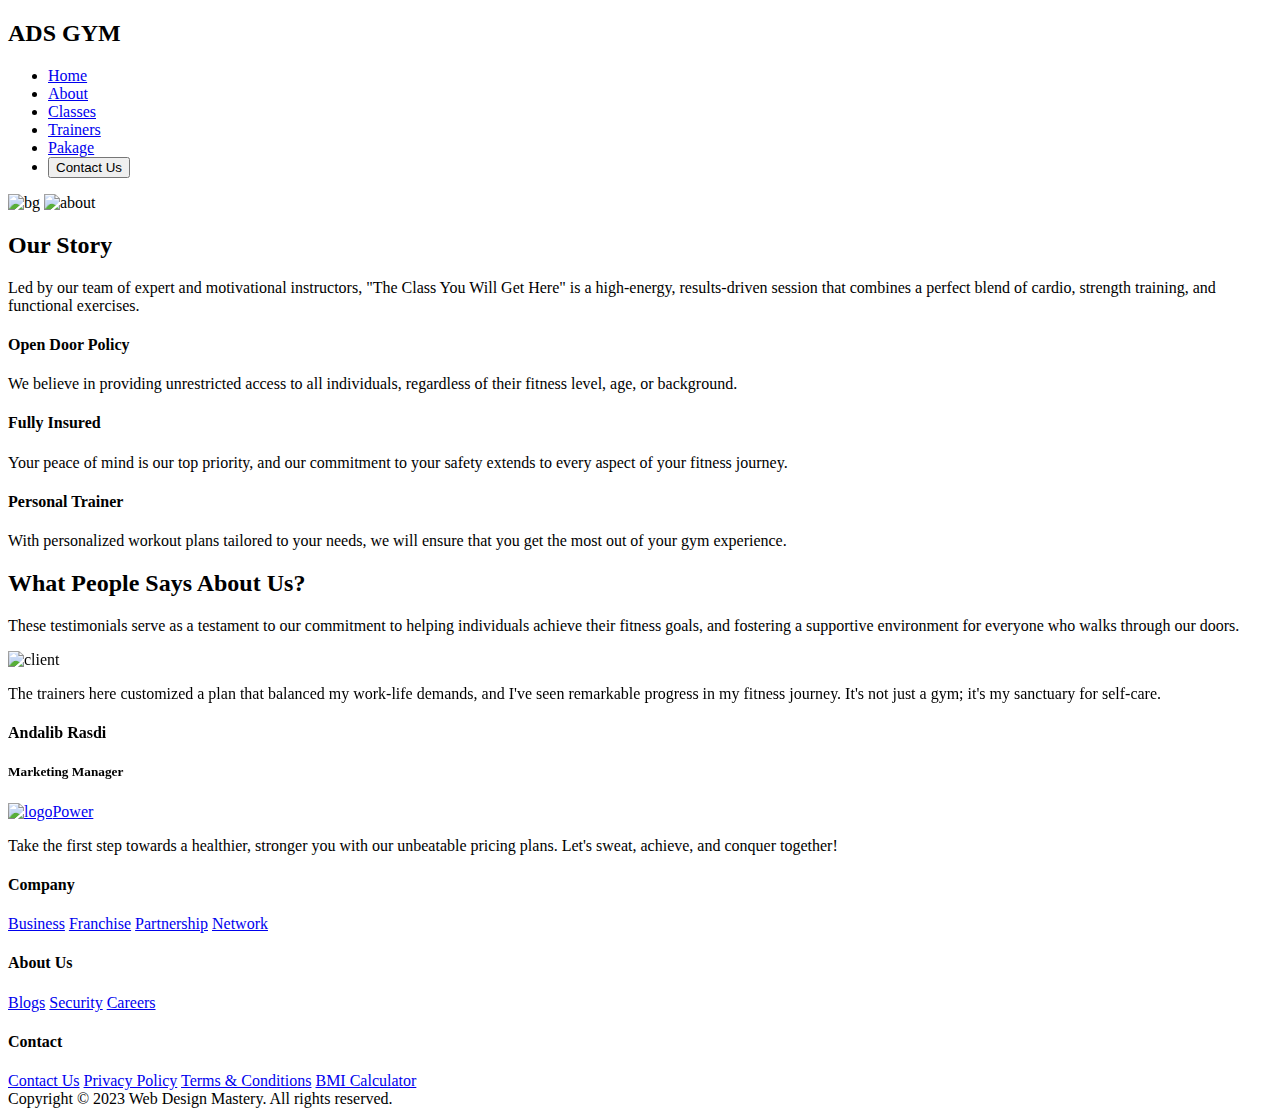
==== about.html @ 4ae9b19a "Add files via upload" ====
<!DOCTYPE html>
<html lang="en">
  <head>
    <meta charset="UTF-8" />
    <meta name="viewport" content="width=device-width, initial-scale=1.0" />
    <link
      href="https://cdn.jsdelivr.net/npm/remixicon@3.5.0/fonts/remixicon.css"
      rel="stylesheet"
    />
    <link
      rel="stylesheet"
      href="https://cdn.jsdelivr.net/npm/swiper@10/swiper-bundle.min.css"
    />
    <link rel="stylesheet" href="styles.css" />
    <title>Web Design Mastery | Power</title>
  </head>
  <body>
    <header class="header">
      <nav>
        <div class="nav__header">
          <div class="nav__logo">
            <h2>ADS GYM</h2>
          </div>
          <div class="nav__menu__btn" id="menu-btn">
            <span><i class="ri-menu-line"></i></span>
          </div>
        </div>
        <ul class="nav__links" id="nav-links">
          <li class="link"><a href="index.html">Home</a></li>
          <li class="link"><a href="about.html">About</a></li>
          <li class="link"><a href="classes.html">Classes</a></li>
          <li class="link"><a href="trainers.html">Trainers</a></li>
          <li class="link"><a href="pricing.html">Pakage</a></li>
          <li class="link"><button class="btn">Contact Us</button></li>
        </ul>
      </nav>
    <section class="section__container about__container" id="about">
      <div class="about__image">
        <img class="about__bg" src="assets/dot-bg.png" alt="bg" />
        <img src="assets/about.png" alt="about" />
      </div>
      <div class="about__content">
        <h2 class="section__header">Our Story</h2>
        <p class="section__description">
          Led by our team of expert and motivational instructors, "The Class You
          Will Get Here" is a high-energy, results-driven session that combines
          a perfect blend of cardio, strength training, and functional
          exercises.
        </p>
        <div class="about__grid">
          <div class="about__card">
            <span><i class="ri-open-arm-line"></i></span>
            <div>
              <h4>Open Door Policy</h4>
              <p>
                We believe in providing unrestricted access to all individuals,
                regardless of their fitness level, age, or background.
              </p>
            </div>
          </div>
          <div class="about__card">
            <span><i class="ri-shield-cross-line"></i></span>
            <div>
              <h4>Fully Insured</h4>
              <p>
                Your peace of mind is our top priority, and our commitment to
                your safety extends to every aspect of your fitness journey.
              </p>
            </div>
          </div>
          <div class="about__card">
            <span><i class="ri-p2p-line"></i></span>
            <div>
              <h4>Personal Trainer</h4>
              <p>
                With personalized workout plans tailored to your needs, we will
                ensure that you get the most out of your gym experience.
              </p>
            </div>
          </div>
        </div>
      </div>
    </section>

  </header>
  <section class="section__container client__container" id="client">
    <h2 class="section__header">What People Says About Us?</h2>
    <p class="section__description">
      These testimonials serve as a testament to our commitment to helping
      individuals achieve their fitness goals, and fostering a supportive
      environment for everyone who walks through our doors.
    </p>
    <div class="swiper">
      <div class="swiper-wrapper">
        <!-- Slides -->
        <div class="swiper-slide">
          <div class="client__card">
            <img src="assets/IMG_5374.jpg" alt="client"/>
            <div class="client__ratings">
              <span><i class="ri-star-fill"></i></span>
              <span><i class="ri-star-fill"></i></span>
              <span><i class="ri-star-fill"></i></span>
              <span><i class="ri-star-fill"></i></span>
              <span><i class="ri-star-line"></i></span>
            </div>
            <p>
              The trainers here customized a plan that balanced my work-life
              demands, and I've seen remarkable progress in my fitness
              journey. It's not just a gym; it's my sanctuary for self-care.
            </p>
            <h4>Andalib Rasdi</h4>
            <h5>Marketing Manager</h5>
          </div>
        </div>
        <div class="swiper-slide">
          <div class="client__card">
            <img src="assets/Picsart_23-02-26_22-36-34-573[308].jpg" alt="client" />
            <div class="client__ratings">
              <span><i class="ri-star-fill"></i></span>
              <span><i class="ri-star-fill"></i></span>
              <span><i class="ri-star-fill"></i></span>
              <span><i class="ri-star-fill"></i></span>
              <span><i class="ri-star-half-fill"></i></span>
            </div>
            <p>
              The trainers' expertise and the gym's commitment to cleanliness
              during these times have made it a safe haven for me to maintain
              my health and de-stress.
            </p>
            <h4>Delowar Husain</h4>
            <h5>Marketing Manager</h5>
          </div>
        </div>
        <div class="swiper-slide">
          <div class="client__card">
            <img src="assets/sohag.jpg" alt="client" />
            <div class="client__ratings">
              <span><i class="ri-star-fill"></i></span>
              <span><i class="ri-star-fill"></i></span>
              <span><i class="ri-star-fill"></i></span>
              <span><i class="ri-star-half-fill"></i></span>
              <span><i class="ri-star-line"></i></span>
            </div>
            <p>
              The variety of classes and the supportive community have kept me
              motivated. I've shed pounds, gained confidence, and found a new
              level of energy to inspire my students.
            </p>
            <h4>Sohag Ali</h4>
            <h5>Marketing Manager</h5>
          </div>
        </div>
        <div class="swiper-slide">
          <div class="client__card">
            <img src="assets" alt="client" />
            <div class="client__ratings">
              <span><i class="ri-star-fill"></i></span>
              <span><i class="ri-star-fill"></i></span>
              <span><i class="ri-star-fill"></i></span>
              <span><i class="ri-star-fill"></i></span>
              <span><i class="ri-star-fill"></i></span>
            </div>
            <p>
              This gym's 24/7 access has been a lifesaver. Whether it's a
              late-night workout or an early morning session, the convenience
              here is unbeatable.
            </p>
            <h4>Sal Sabily Sifath</h4>
            <h5>Entrepreneur</h5>
          </div>
        </div>
      </div>
    </div>
  </section>
    <footer class="footer">
      <div class="section__container footer__container">
        <div class="footer__col">
          <div class="footer__logo">
            <a href="#"><img src="assets/logo.png" alt="logo" />Power</a>
          </div>
          <p>
            Take the first step towards a healthier, stronger you with our
            unbeatable pricing plans. Let's sweat, achieve, and conquer
            together!
          </p>
          <div class="footer__socials">
            <a href="#"><i class="ri-facebook-fill"></i></a>
            <a href="#"><i class="ri-instagram-line"></i></a>
            <a href="#"><i class="ri-twitter-fill"></i></a>
          </div>
        </div>
        <div class="footer__col">
          <h4>Company</h4>
          <div class="footer__links">
            <a href="#">Business</a>
            <a href="#">Franchise</a>
            <a href="#">Partnership</a>
            <a href="#">Network</a>
          </div>
        </div>
        <div class="footer__col">
          <h4>About Us</h4>
          <div class="footer__links">
            <a href="#">Blogs</a>
            <a href="#">Security</a>
            <a href="#">Careers</a>
          </div>
        </div>
        <div class="footer__col">
          <h4>Contact</h4>
          <div class="footer__links">
            <a href="#">Contact Us</a>
            <a href="#">Privacy Policy</a>
            <a href="#">Terms & Conditions</a>
            <a href="#">BMI Calculator</a>
          </div>
        </div>
      </div>
      <div class="footer__bar">
        Copyright © 2023 Web Design Mastery. All rights reserved.
      </div>
    </footer>

    <script src="https://unpkg.com/scrollreveal"></script>
    <script src="https://cdn.jsdelivr.net/npm/swiper@10/swiper-bundle.min.js"></script>
    <script src="main.js"></script>
  </body>
</html>
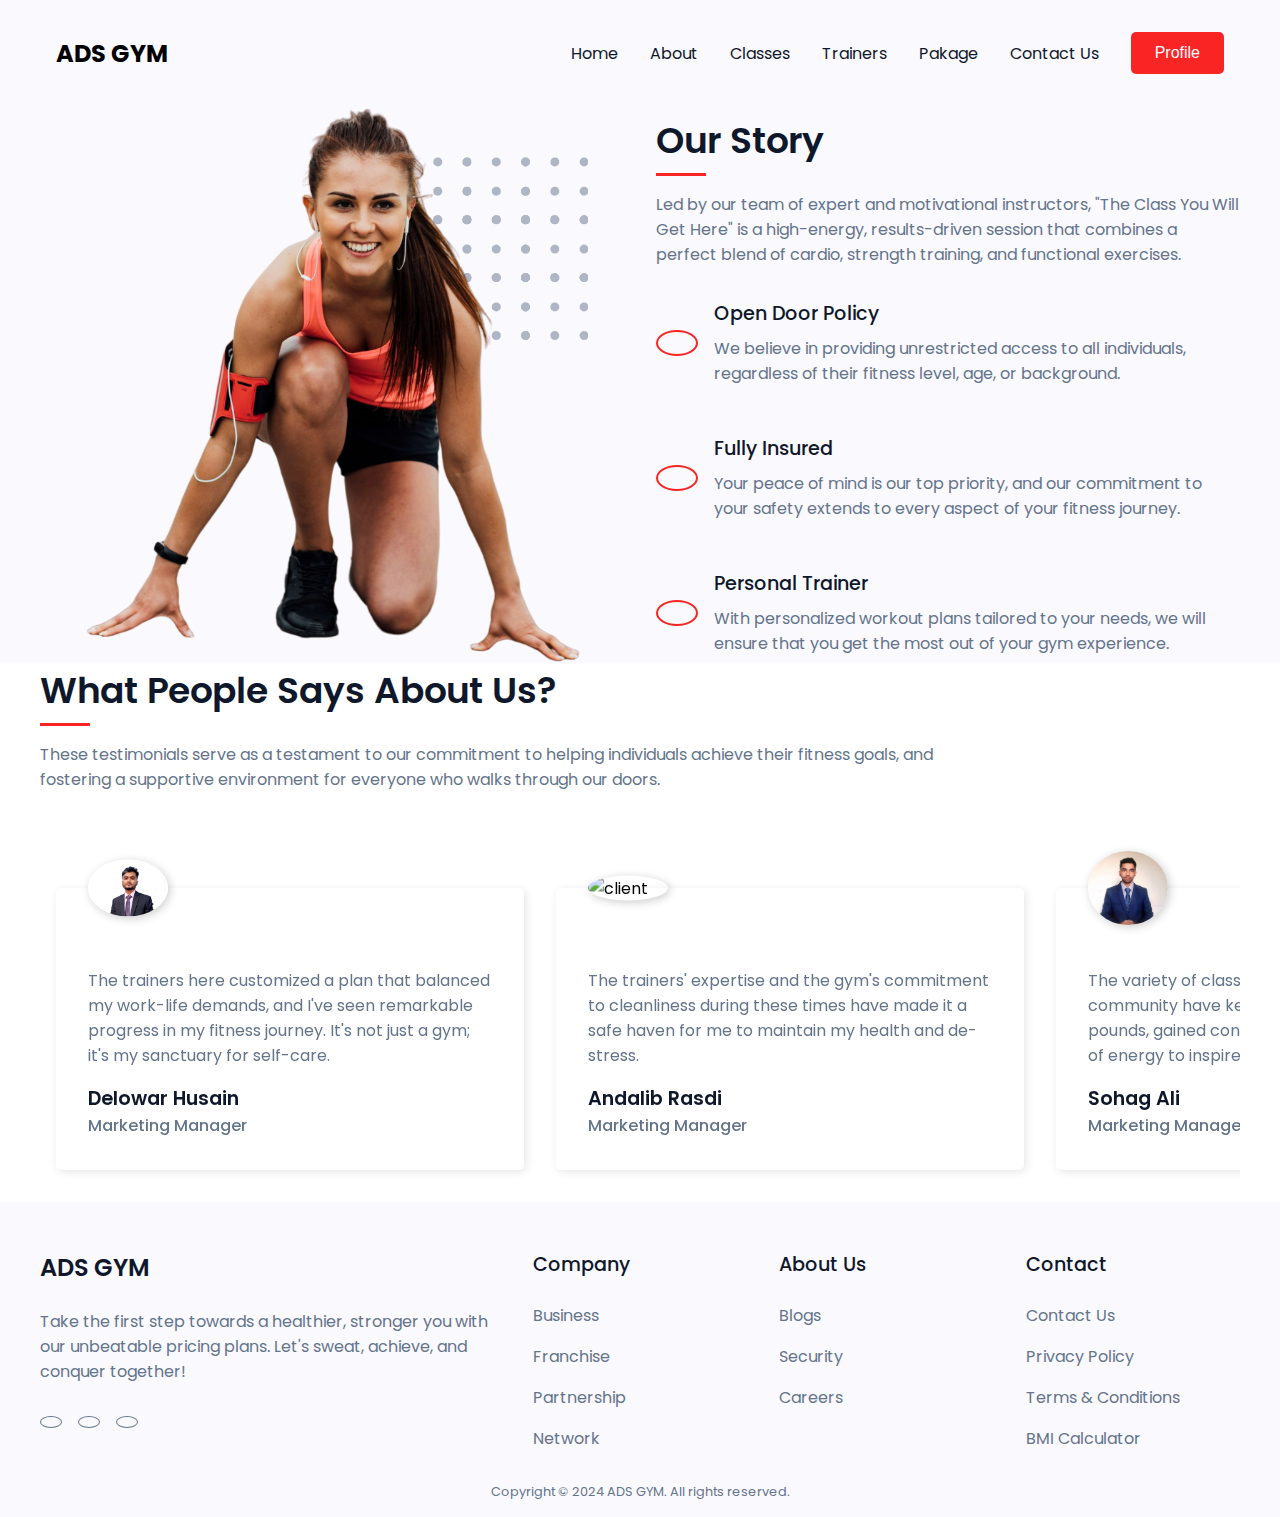
==== commit c984e009: "Update about.html" ====
--- a/about.html
+++ b/about.html
@@ -26,12 +26,13 @@
           </div>
         </div>
         <ul class="nav__links" id="nav-links">
-          <li class="link"><a href="index.html">Home</a></li>
+           <li class="link"><a href="index.html">Home</a></li>
           <li class="link"><a href="about.html">About</a></li>
           <li class="link"><a href="classes.html">Classes</a></li>
           <li class="link"><a href="trainers.html">Trainers</a></li>
           <li class="link"><a href="pricing.html">Pakage</a></li>
-          <li class="link"><button class="btn">Contact Us</button></li>
+          <li class="link"><a href="contact.html">Contact Us</a></li>
+          <li class="link"><a href="profile.html"><button class="btn">Profile</button></a></li>
         </ul>
       </nav>
     <section class="section__container about__container" id="about">
@@ -95,7 +96,7 @@
         <!-- Slides -->
         <div class="swiper-slide">
           <div class="client__card">
-            <img src="assets/IMG_5374.jpg" alt="client"/>
+            <img src="assets/Picsart_23-02-26_22-36-34-573[308].jpg" alt="client"/>
             <div class="client__ratings">
               <span><i class="ri-star-fill"></i></span>
               <span><i class="ri-star-fill"></i></span>
@@ -108,13 +109,13 @@
               demands, and I've seen remarkable progress in my fitness
               journey. It's not just a gym; it's my sanctuary for self-care.
             </p>
-            <h4>Andalib Rasdi</h4>
+            <h4>Delowar Husain</h4>
             <h5>Marketing Manager</h5>
           </div>
         </div>
         <div class="swiper-slide">
           <div class="client__card">
-            <img src="assets/Picsart_23-02-26_22-36-34-573[308].jpg" alt="client" />
+            <img src="assets/anda-Photoroom.jpg" alt="client" />
             <div class="client__ratings">
               <span><i class="ri-star-fill"></i></span>
               <span><i class="ri-star-fill"></i></span>
@@ -127,7 +128,7 @@
               during these times have made it a safe haven for me to maintain
               my health and de-stress.
             </p>
-            <h4>Delowar Husain</h4>
+            <h4>Andalib Rasdi</h4>
             <h5>Marketing Manager</h5>
           </div>
         </div>
@@ -172,57 +173,58 @@
       </div>
     </div>
   </section>
-    <footer class="footer">
-      <div class="section__container footer__container">
-        <div class="footer__col">
-          <div class="footer__logo">
-            <a href="#"><img src="assets/logo.png" alt="logo" />Power</a>
-          </div>
-          <p>
-            Take the first step towards a healthier, stronger you with our
-            unbeatable pricing plans. Let's sweat, achieve, and conquer
-            together!
-          </p>
-          <div class="footer__socials">
-            <a href="#"><i class="ri-facebook-fill"></i></a>
-            <a href="#"><i class="ri-instagram-line"></i></a>
-            <a href="#"><i class="ri-twitter-fill"></i></a>
-          </div>
-        </div>
-        <div class="footer__col">
-          <h4>Company</h4>
-          <div class="footer__links">
-            <a href="#">Business</a>
-            <a href="#">Franchise</a>
-            <a href="#">Partnership</a>
-            <a href="#">Network</a>
-          </div>
-        </div>
-        <div class="footer__col">
-          <h4>About Us</h4>
-          <div class="footer__links">
-            <a href="#">Blogs</a>
-            <a href="#">Security</a>
-            <a href="#">Careers</a>
-          </div>
-        </div>
-        <div class="footer__col">
-          <h4>Contact</h4>
-          <div class="footer__links">
-            <a href="#">Contact Us</a>
-            <a href="#">Privacy Policy</a>
-            <a href="#">Terms & Conditions</a>
-            <a href="#">BMI Calculator</a>
-          </div>
-        </div>
-      </div>
-      <div class="footer__bar">
-        Copyright © 2023 Web Design Mastery. All rights reserved.
-      </div>
-    </footer>
+   
+  <footer class="footer">
+    <div class="section__container footer__container">
+      <div class="footer__col">
+        <div class="footer__logo">
+          <a>ADS GYM</a>
+        </div>
+        <p>
+          Take the first step towards a healthier, stronger you with our
+          unbeatable pricing plans. Let's sweat, achieve, and conquer
+          together!
+        </p>
+        <div class="footer__socials">
+          <a href="#"><i class="ri-facebook-fill"></i></a>
+          <a href="#"><i class="ri-instagram-line"></i></a>
+          <a href="#"><i class="ri-twitter-fill"></i></a>
+        </div>
+      </div>
+      <div class="footer__col">
+        <h4>Company</h4>
+        <div class="footer__links">
+          <a href="#">Business</a>
+          <a href="#">Franchise</a>
+          <a href="#">Partnership</a>
+          <a href="#">Network</a>
+        </div>
+      </div>
+      <div class="footer__col">
+        <h4>About Us</h4>
+        <div class="footer__links">
+          <a href="#">Blogs</a>
+          <a href="#">Security</a>
+          <a href="#">Careers</a>
+        </div>
+      </div>
+      <div class="footer__col">
+        <h4>Contact</h4>
+        <div class="footer__links">
+          <a href="#">Contact Us</a>
+          <a href="#">Privacy Policy</a>
+          <a href="#">Terms & Conditions</a>
+          <a href="#">BMI Calculator</a>
+        </div>
+      </div>
+    </div>
+    <div class="footer__bar">
+      Copyright © 2024 ADS GYM. All rights reserved.
+    </div>
+  </footer>
 
-    <script src="https://unpkg.com/scrollreveal"></script>
-    <script src="https://cdn.jsdelivr.net/npm/swiper@10/swiper-bundle.min.js"></script>
-    <script src="main.js"></script>
-  </body>
-</html>+  <script src="https://unpkg.com/scrollreveal"></script>
+  <script src="https://cdn.jsdelivr.net/npm/swiper@10/swiper-bundle.min.js"></script>
+  <script src="main.js"></script>
+</body>
+</html>
--- a/styles.css
+++ b/styles.css
@@ -0,0 +1,802 @@
+@import url("https://fonts.googleapis.com/css2?family=Poppins:wght@400;500;600;700&display=swap");
+
+:root {
+  --primary-color: #f92524;
+  --primary-color-dark: #e91a1a;
+  --secondary-color: #faf9fe;
+  --text-dark: #0f172a;
+  --text-light: #64748b;
+  --white: #ffffff;
+  --max-width: 1200px;
+}
+
+* {
+  padding: 0;
+  margin: 0;
+  box-sizing: border-box;
+}
+
+.section__container {
+  max-width: var(--max-width);
+  margin: auto;
+  padding: 0;
+}
+
+.section__header {
+  position: relative;
+  padding-bottom: 0.5rem;
+  margin-bottom: 1rem;
+  font-size: 2.25rem;
+  font-weight: 600;
+  color: var(--text-dark);
+}
+
+.section__header::after {
+  position: absolute;
+  content: "";
+  left: 0;
+  bottom: 0;
+  width: 50px;
+  height: 3px;
+  background-color: var(--primary-color);
+}
+
+.section__description {
+  max-width: 900px;
+  color: var(--text-light);
+}
+
+.btn {
+  padding: 0.75rem 1.5rem;
+  outline: none;
+  border: none;
+  font-size: 1rem;
+  white-space: nowrap;
+  color: var(--white);
+  background-color: var(--primary-color);
+  border-radius: 5px;
+  cursor: pointer;
+  transition: 0.3s;
+}
+
+.btn:hover {
+  background-color: var(--primary-color-dark);
+}
+
+img {
+  display: flex;
+  width: 100%;
+}
+
+a {
+  text-decoration: none;
+  white-space: nowrap;
+}
+
+html,
+body {
+  scroll-behavior: smooth;
+}
+
+body {
+  font-family: "Poppins", sans-serif;
+}
+
+.header {
+  background-color: var(--secondary-color);
+}
+
+nav {
+  position: fixed;
+  isolation: isolate;
+  width: 100%;
+  z-index: 9;
+}
+
+.nav__header {
+  padding: 1rem;
+  width: 100%;
+  display: flex;
+  align-items: center;
+  justify-content: space-between;
+  background-color: var(--secondary-color);
+}
+
+.nav__logo a {
+  display: flex;
+  align-items: center;
+  gap: 0.5rem;
+  font-size: 1.5rem;
+  font-weight: 600;
+  color: var(--text-dark);
+}
+
+.nav__logo img {
+  max-width: 40px;
+}
+
+.nav__links {
+  position: absolute;
+  top: 68px;
+  left: 0;
+  width: 100%;
+  padding: 2rem;
+  list-style: none;
+  display: flex;
+  align-items: center;
+  justify-content: center;
+  flex-direction: column;
+  gap: 2rem;
+  background-color: var(--secondary-color);
+  transition: 0.5s;
+  z-index: -1;
+  transform: translateY(-100%);
+}
+
+.nav__links.open {
+  transform: translateY(0);
+}
+
+.link a {
+  color: var(--text-dark);
+  transition: 0.3s;
+}
+
+.link a:hover {
+  color: var(--primary-color);
+}
+
+.nav__menu__btn {
+  font-size: 1.5rem;
+  color: var(--text-dark);
+}
+
+.header__container {
+  display: grid;
+  gap: 2rem;
+}
+
+.header__image img {
+  max-width: 500px;
+  margin: auto;
+}
+
+.header__content h4 {
+  font-size: 2.5rem;
+  font-weight: 400;
+  color: var(--text-dark);
+}
+
+.header__content .section__header {
+  font-size: 3.5rem;
+  font-weight: 700;
+}
+
+.header__content p {
+  margin-bottom: 2rem;
+  color: var(--text-light);
+}
+
+.about__container {
+  display: grid;
+  gap: 2rem;
+}
+
+.about__image {
+  position: relative;
+  isolation: isolate;
+}
+
+.about__image img {
+  max-width: 500px;
+  margin: auto;
+}
+
+.about__image .about__bg {
+  position: absolute;
+  right: 2rem;
+  top: 3rem;
+  max-width: 250px;
+  z-index: -1;
+  opacity: 0.5;
+}
+
+.about__grid {
+  margin-top: 2rem;
+  display: grid;
+  gap: 2rem;
+}
+
+.about__card {
+  display: flex;
+  align-items: center;
+  gap: 1rem;
+}
+
+.about__card span {
+  padding: 11px 19px;
+  font-size: 2rem;
+  color: var(--primary-color);
+  border: 2px solid var(--primary-color);
+  border-radius: 100%;
+}
+
+.about__card h4 {
+  margin-bottom: 0.5rem;
+  font-size: 1.2rem;
+  font-weight: 500;
+  color: var(--text-dark);
+}
+
+.about__card p {
+  color: var(--text-light);
+}
+
+.class__grid {
+  margin-top: 4rem;
+  display: grid;
+  gap: 2rem;
+}
+
+@keyframes fadeIn {
+  from {
+      opacity: 0;
+      transform: translateY(20px); 
+  }
+  to {
+      opacity: 1;
+      transform: translateY(0);
+  }
+}
+
+
+.class__card {
+  opacity: 0;
+  animation: fadeIn 2.5s ease forwards; 
+}
+
+
+.class__card {
+  position: relative;
+  isolation: isolate;
+  display: flex;
+  flex-direction: column;
+  transition: 0.3s;
+}
+
+.class__card .class__bg {
+  position: absolute;
+  max-width: 175px;
+  top: -3rem;
+  right: -1rem;
+  z-index: -1;
+  opacity: 0;
+  transition: 0.3s;
+}
+
+
+.class__content {
+  flex: 1;
+  padding: 1rem;
+  background-color: var(--primary-color);
+  color: var(--white);
+}
+
+.class__content h4 {
+  margin-bottom: 5px;
+  font-size: 1.2rem;
+  font-weight: 500;
+}
+
+.trainer__container :is(.section__header, .section__description) {
+  width: fit-content;
+  margin-inline: auto;
+  text-align: center;
+}
+
+.trainer__container .section__header::after {
+  left: 50%;
+  transform: translateX(-50%);
+}
+
+.trainer__grid {
+  margin-top: 4rem;
+  display: grid;
+  align-items: center;
+}
+
+.trainer__card {
+  height: 100%;
+  display: grid;
+  align-items: center;
+}
+
+.trainer__card img {
+  height: 100%;
+  object-fit: cover;
+}
+
+.trainer__content {
+  padding: 2rem 1rem;
+}
+
+.trainer__content h4 {
+  font-size: 1.2rem;
+  font-weight: 600;
+  color: var(--text-dark);
+}
+
+.trainer__content h5 {
+  margin-bottom: 1rem;
+  font-size: 1rem;
+  font-weight: 500;
+  color: var(--text-light);
+}
+
+.trainer__content p {
+  margin-block: 1rem;
+  color: var(--text-light);
+}
+
+.trainer__socials {
+  display: flex;
+  align-items: center;
+  gap: 1rem;
+}
+
+.trainer__socials a {
+  font-size: 1.2rem;
+  color: var(--text-light);
+}
+
+.trainer__socials a:hover {
+  color: var(--primary-color);
+}
+
+.price__container :is(.section__header, .section__description) {
+  width: fit-content;
+  margin-inline: auto;
+  text-align: center;
+}
+
+.price__container .section__header::after {
+  left: 50%;
+  transform: translateX(-50%);
+}
+
+.price__grid {
+  margin-top: 4rem;
+  display: grid;
+  gap: 2rem;
+}
+
+.price__card {
+  padding: 2rem 1rem;
+  display: flex;
+  flex-direction: column;
+  text-align: center;
+  box-shadow: 2px 2px 10px rgba(0, 0, 0, 0.1);
+}
+
+.price__content {
+  flex: 1;
+  margin-bottom: 2rem;
+}
+
+.price__content img {
+  max-width: 70px;
+  margin-inline: auto;
+  margin-bottom: 1rem;
+}
+
+.price__content h4 {
+  margin-bottom: 1rem;
+  font-size: 1.2rem;
+  font-weight: 600;
+  color: var(--text-dark);
+}
+
+.price__content p {
+  margin-bottom: 1rem;
+  color: var(--text-light);
+}
+
+.price__content hr {
+  margin-bottom: 1rem;
+}
+
+.swiper {
+  margin-top: 2rem;
+  padding-bottom: 2rem;
+  width: 100%;
+}
+
+.swiper-slide {
+  max-width: 500px;
+  padding-inline: 1rem;
+  padding-top: 4rem;
+}
+
+.client__card {
+  position: relative;
+  padding-block: 4rem 2rem;
+  padding-inline: 2rem;
+  border-radius: 5px;
+  box-shadow: 2px 2px 10px rgba(0, 0, 0, 0.1);
+}
+
+.client__card img {
+  position: absolute;
+  top: 0;
+  left: 2rem;
+  transform: translateY(-50%);
+  max-width: 80px;
+  border-radius: 100%;
+  box-shadow: 2px 2px 10px rgba(0, 0, 0, 0.2);
+}
+
+.client__ratings {
+  margin-bottom: 1rem;
+  color: goldenrod;
+}
+
+.client__card p {
+  margin-bottom: 1rem;
+  color: var(--text-light);
+}
+
+.client__card h4 {
+  font-size: 1.2rem;
+  font-weight: 600;
+  color: var(--text-dark);
+}
+
+.client__card h5 {
+  font-size: 1rem;
+  font-weight: 500;
+  color: var(--text-light);
+}
+/* Profile Page Styles */
+.profile-page {
+  margin-top: auto;
+  margin-left: 4cm;
+  font-family: Arial, sans-serif;
+  max-width: 1200px;
+  
+}
+
+/* Header Section */
+.profile-header {
+  display: flex;
+  justify-content: space-between;
+  align-items: center;
+  background-color:white;
+  color: black;
+  padding: 20px;
+  border-radius: 10px 10px 0 0;
+}
+
+.profile-header h3 {
+  font-size: 26px;
+  margin: 0;
+}
+
+.profile-options {
+  color: #fff;
+  font-size: 28px;
+  cursor: pointer;
+}
+
+/* Content Section with Left-Aligned Layout */
+.profile-content {
+  display: flex;
+  align-items: flex-start;
+  margin-top: 30px;
+}
+
+/* Profile Image */
+.profile-img {
+  width: 100px;
+  height: 100px;
+  border-radius: 50%;
+  object-fit: cover;
+  margin-right: 20px;
+  border: 3px solid #ff374f;
+}
+
+/* Profile Information */
+.profile-info {
+  font-size: 18px;
+  color: #333;
+  font-family:Arial, Helvetica, sans-serif;
+  line-height: 1.6;
+}
+
+.profile-info p {
+  margin: 10px 0;
+}
+
+.profile-info p strong {
+  font-weight: bold;
+  color: #666;
+}
+
+
+/* Contact Section */
+.contact-section {
+  display: flex;
+  flex-direction: column;
+  align-items: center;
+  padding: 40px 20px;
+  background: #f9f9f9;
+  margin: 20px 0;
+}
+
+/* Contact Details */
+.contact-details {
+  text-align: center;
+  margin-bottom: 30px;
+}
+
+.contact-details h2 {
+  font-size: 24px;
+  margin-bottom: 10px;
+  color: #333;
+}
+
+.contact-details p {
+  font-size: 16px;
+  color: #555;
+  margin: 5px 0;
+}
+
+/* Contact Form */
+.contact-form {
+  width: 100%;
+  max-width: 600px;
+  background: #fff;
+  padding: 20px;
+  border: 1px solid #ddd;
+  border-radius: 8px;
+  box-shadow: 0px 4px 8px rgba(0, 0, 0, 0.1);
+}
+
+.contact-form label {
+  display: block;
+  margin-bottom: 5px;
+  font-weight: bold;
+  color: #333;
+}
+
+.contact-form input,
+.contact-form textarea {
+  width: 100%;
+  padding: 10px;
+  margin-bottom: 15px;
+  border: 1px solid #ccc;
+  border-radius: 4px;
+  font-size: 14px;
+}
+
+.contact-form button {
+  background: #ff4d4d;
+  color: #fff;
+  border: none;
+  padding: 12px 20px;
+  font-size: 16px;
+  border-radius: 4px;
+  cursor: pointer;
+  width: 100%;
+}
+
+.contact-form button:hover {
+  background: #e63939;
+  transition: background-color 0.3s;
+}
+
+/* Responsive Design */
+@media (min-width: 768px) {
+  .contact-section {
+    flex-direction: row;
+    justify-content: space-between;
+    gap: 20px;
+  }
+
+  .contact-details {
+    flex: 1;
+  }
+
+  .contact-form {
+    flex: 1;
+  }
+}
+
+
+.footer {
+  background-color: var(--secondary-color);
+  padding-top: 3rem;
+}
+
+.footer__container {
+  display: grid;
+  gap: 2rem;
+}
+
+.footer__logo a {
+  margin-bottom: 1.5rem;
+  display: flex;
+  align-items: center;
+  gap: 0.5rem;
+  font-size: 1.5rem;
+  font-weight: 600;
+  color: var(--text-dark);
+}
+
+.footer__logo img {
+  max-width: 40px;
+}
+
+.footer__col p {
+  margin-bottom: 2rem;
+  color: var(--text-light);
+}
+
+.footer__socials {
+  display: flex;
+  align-items: center;
+  gap: 1rem;
+}
+
+.footer__socials a {
+  padding: 5px 10px;
+  font-size: 1.2rem;
+  color: var(--text-light);
+  border-radius: 100%;
+  border: 1px solid var(--text-light);
+}
+
+.footer__socials a:hover {
+  color: var(--primary-color);
+  border-color: var(--primary-color);
+}
+
+.footer__col h4 {
+  margin-bottom: 1.5rem;
+  font-size: 1.2rem;
+  font-weight: 500;
+  color: var(--text-dark);
+}
+
+.footer__links a {
+  display: block;
+  margin-bottom: 1rem;
+  color: var(--text-light);
+}
+
+.footer__links a:hover {
+  color: var(--primary-color);
+}
+
+.footer__bar {
+  padding: 1rem;
+  font-size: 0.8rem;
+  color: var(--text-light);
+  text-align: center;
+}
+
+@media (width > 480px) {
+  .class__grid {
+    grid-template-columns: repeat(2, 1fr);
+    gap: 2rem 1rem;
+  }
+
+  .trainer__grid {
+    grid-template-columns: repeat(2, 1fr);
+    align-items: center;
+  }
+
+  .trainer__card:nth-child(3) {
+    grid-area: 2/2/3/3;
+  }
+
+  .price__grid {
+    grid-template-columns: repeat(2, 1fr);
+    gap: 2rem 1rem;
+  }
+
+  .footer__container {
+    grid-template-columns: 2fr 1fr;
+  }
+}
+
+@media (width > 768px) {
+  nav {
+    position: static;
+    padding: 2rem 1rem;
+    max-width: var(--max-width);
+    margin-inline: auto;
+    display: flex;
+    align-items: center;
+    justify-content: space-between;
+    gap: 2rem;
+  }
+
+  .nav__header {
+    padding: 0;
+    background-color: transparent;
+  }
+
+  .nav__menu__btn {
+    display: none;
+  }
+
+  .nav__links {
+    position: static;
+    padding: 0;
+    flex-direction: row;
+    background-color: transparent;
+    transform: none;
+  }
+
+  .header__container {
+    padding-block: 0;
+    grid-template-columns: repeat(2, 1fr);
+    align-items: center;
+  }
+
+  .header__content {
+    padding-block: 5rem;
+    grid-area: 1/1/2/2;
+  }
+
+  .about__container {
+    grid-template-columns: repeat(2, 1fr);
+    align-items: center;
+  }
+
+  .about__grid {
+    gap: 3rem;
+  }
+
+  .class__grid {
+    grid-template-columns: repeat(4, 1fr);
+  }
+
+  .trainer__grid {
+    grid-template-columns: repeat(3, 1fr);
+  }
+
+  .trainer__card:nth-child(3) {
+    grid-area: unset;
+  }
+
+  .trainer__content {
+    padding: 2rem;
+  }
+
+  .price__grid {
+    grid-template-columns: repeat(3, 1fr);
+  }
+
+  .footer__container {
+    grid-template-columns: repeat(5, 1fr);
+  }
+
+  .footer__col:first-child {
+    grid-column: 1/3;
+  }
+}
+
+@media (width > 1024px) {
+  .class__grid {
+    gap: 2rem;
+  }
+
+  .price__grid {
+    gap: 2rem;
+  }
+
+  .price__card {
+    padding: 2rem;
+  }
+}
